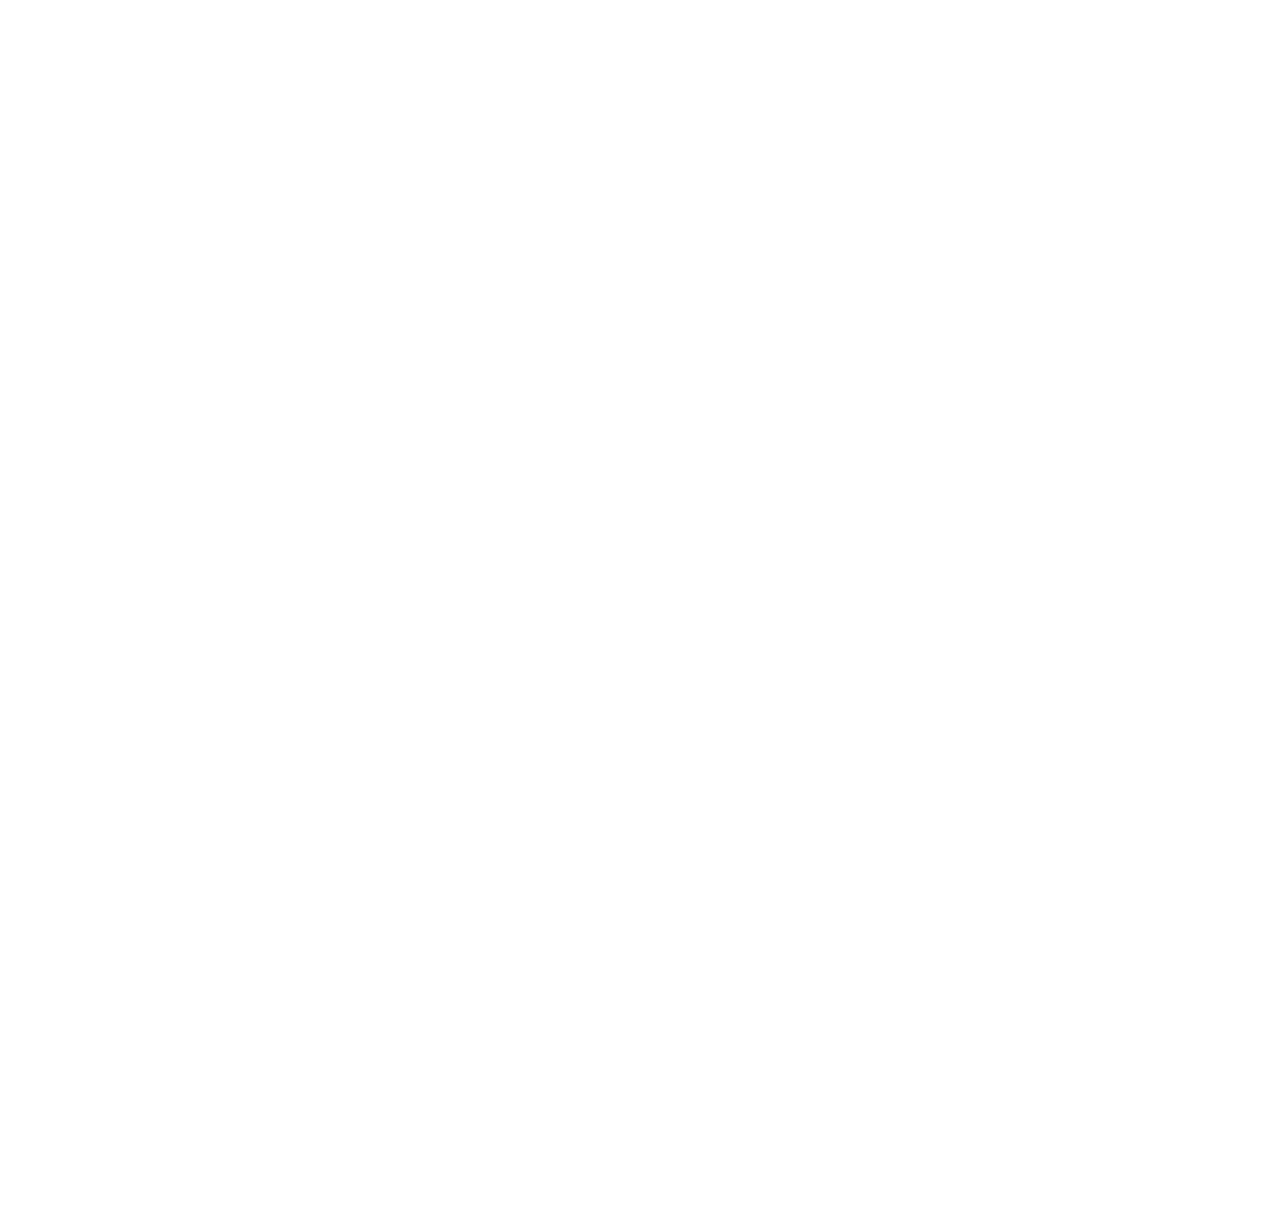
==== resume.html @ 85ef948e "set the main resume container up" ====
<html lang="en">
<head>
  <meta charset="UTF-8">
  <meta name="viewport" content="width=device-width, initial-scale=1.0">
  <title>Resume</title>
  <link rel="stylesheet" href="resume-style.css">
</head>
<body>
  <div class="main-container">
    <div class="resume-container">
      <div class="header">

      </div>
      <div class="skills-container">

      
        <div class="skills-info-1">

        </div>
        <div class="skills-info-2">

        </div>
        
      </div>
    </div>

  </div>
</body>
</html>
---- resume-style.css ----
.main-container{
  display: flex;
  justify-content: center;
  width: 100%;
  height: 100%;
}

.resume-container{
  display: grid;
  grid-template-columns: 100%;
  grid-template-rows: 20% 80%;
  width: 900;
  height: 1200;
  
}

.header{
  width: auto;
  height: 100%;
}

.skills-container{
  display: grid;
  grid-template-columns: 1fr 1fr;
}
.skills-info-1{
  display: grid;
  width: auto;
  height: auto;
}

.skills-info-2{
  display: grid;
  width: auto;
  height: auto;
}
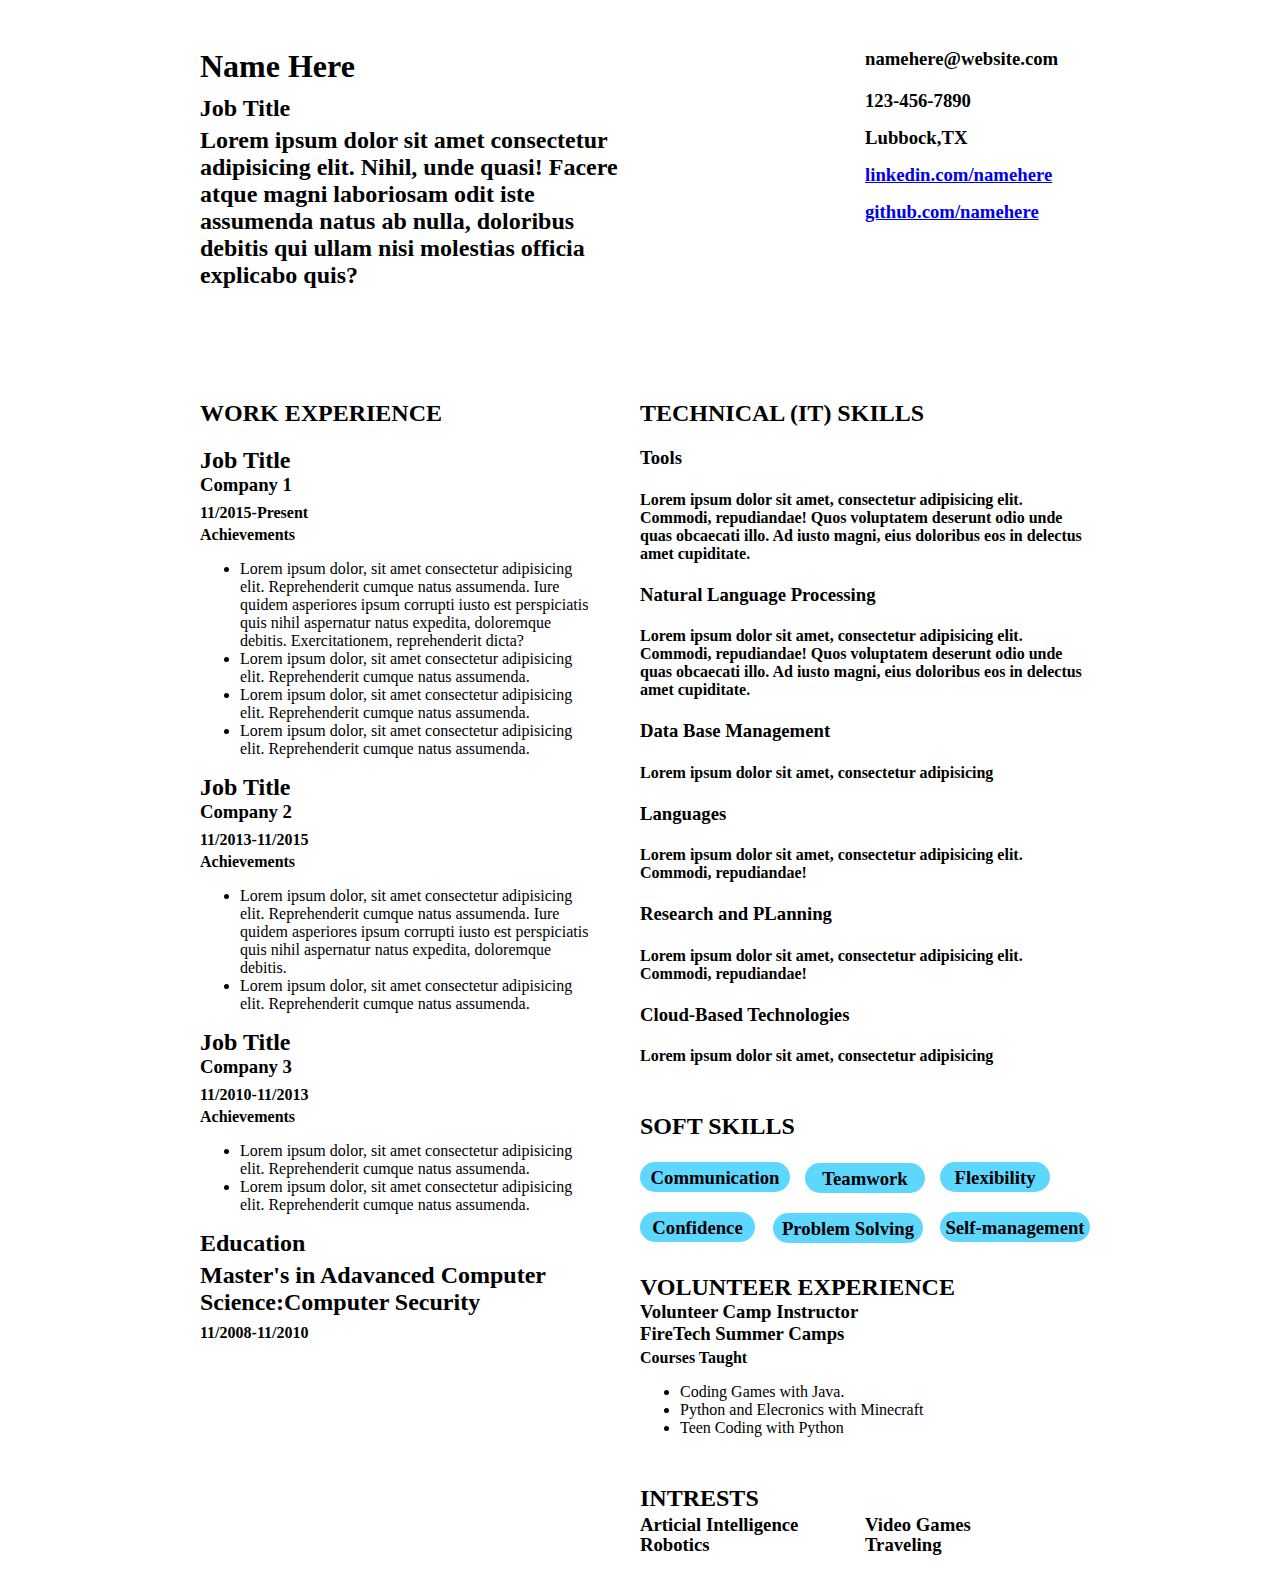
==== commit 474c7bdc: "Finished unstyled resume and added contact" ====
--- a/resume.html
+++ b/resume.html
@@ -9,15 +9,98 @@
   <div class="main-container">
     <div class="resume-container">
       <div class="header">
-
+        <h1 class="Name">Name Here</h1>
+        <h2 class="Job-Title">Job Title</h2>
+        <h2 class="Summary"> Lorem ipsum dolor sit amet consectetur adipisicing elit. Nihil, unde quasi! Facere atque magni laboriosam odit iste assumenda natus ab nulla, doloribus debitis qui ullam nisi molestias officia explicabo quis? </h2>
+        <h3 class="email">namehere@website.com</h3>
+        <h3 class="Phone">123-456-7890</h3>
+        <h3 class="City">Lubbock,TX</h3>
+        <h3 class="Linkedin"> <a href="linkedin.com">linkedin.com/namehere</a> </h3>
+        <h3 class="github"> <a href="github.com">github.com/namehere</a></h3>
       </div>
       <div class="skills-container">
 
       
         <div class="skills-info-1">
+          <h2>WORK EXPERIENCE</h2>
+          <h2 class="Job_Title">Job Title</h2>
+          <h3 class="Company">Company 1</h3>
+          <h4 class="Date">11/2015-Present</h4>
+          <h4 class="Achievements">Achievements</h4>
+          <ul>
+            <li>Lorem ipsum dolor, sit amet consectetur adipisicing elit. Reprehenderit cumque natus assumenda. Iure quidem asperiores ipsum corrupti iusto est perspiciatis quis nihil aspernatur natus expedita, doloremque debitis. Exercitationem, reprehenderit dicta?</li>
+            <li>Lorem ipsum dolor, sit amet consectetur adipisicing elit. Reprehenderit cumque natus assumenda.</li>
+            <li>Lorem ipsum dolor, sit amet consectetur adipisicing elit. Reprehenderit cumque natus assumenda.</li>
+            <li>Lorem ipsum dolor, sit amet consectetur adipisicing elit. Reprehenderit cumque natus assumenda.</li>
+          </ul>
+          <h2 class="Job_Title">Job Title</h2>
+          <h3 class="Company">Company 2</h3>
+          <h4 class="Date">11/2013-11/2015</h4>
+          <h4 class="Achievements">Achievements</h4>
+          <ul>
+            <li>Lorem ipsum dolor, sit amet consectetur adipisicing elit. Reprehenderit cumque natus assumenda. Iure quidem asperiores ipsum corrupti iusto est perspiciatis quis nihil aspernatur natus expedita, doloremque debitis.</li>
+            <li>Lorem ipsum dolor, sit amet consectetur adipisicing elit. Reprehenderit cumque natus assumenda.</li>
+          </ul>
+          <h2 class="Job_Title">Job Title</h2>
+          <h3 class="Company">Company 3</h3>
+          <h4 class="Date">11/2010-11/2013</h4>
+          <h4 class="Achievements">Achievements</h4>
+          <ul>
+            <li>Lorem ipsum dolor, sit amet consectetur adipisicing elit. Reprehenderit cumque natus assumenda.</li>
+            <li>Lorem ipsum dolor, sit amet consectetur adipisicing elit. Reprehenderit cumque natus assumenda.</li>
+          </ul>
+          <h2 class="Job_Title">Education</h2>
+          <h2 class="Degree">Master's in Adavanced Computer Science:Computer Security</h2>
+          <h4 class="Date">11/2008-11/2010</h4>
 
         </div>
         <div class="skills-info-2">
+          <div class="tech-skills">
+            <h2>TECHNICAL (IT) SKILLS</h2>
+            <h3 class="IT_skills">Tools</h3>
+            <h4 class="programs">Lorem ipsum dolor sit amet, consectetur adipisicing elit. Commodi, repudiandae! Quos voluptatem deserunt odio unde quas obcaecati illo. Ad iusto magni, eius doloribus eos in delectus amet cupiditate.</h4>
+            <h3 class="IT_skills">Natural Language Processing</h3>
+            <h4 class="programs">Lorem ipsum dolor sit amet, consectetur adipisicing elit. Commodi, repudiandae! Quos voluptatem deserunt odio unde quas obcaecati illo. Ad iusto magni, eius doloribus eos in delectus amet cupiditate.</h4>
+            <h3 class="IT_skills">Data Base Management</h3>
+            <h4 class="programs">Lorem ipsum dolor sit amet, consectetur adipisicing</h4>
+            <h3 class="IT_skills">Languages</h3>
+            <h4 class="programs">Lorem ipsum dolor sit amet, consectetur adipisicing elit. Commodi, repudiandae!</h4>
+            <h3 class="IT_skills">Research and PLanning</h3>
+            <h4 class="programs">Lorem ipsum dolor sit amet, consectetur adipisicing elit. Commodi, repudiandae!</h4>
+            <h3 class="IT_skills">Cloud-Based Technologies</h3>
+            <h4 class="programs">Lorem ipsum dolor sit amet, consectetur adipisicing</h4>
+
+          </div>
+
+          <div class="other-skills">
+            <h2 class="os0">SOFT SKILLS</h2>
+            <h3 class="ost1">Communication</h3>      
+            <h3 class="ost2">Teamwork</h3>
+            <h3 class="ost3">Flexibility</h3>
+            <h3 class="ost4">Confidence</h3>
+            <h3 class="ost5">Problem Solving</h3>
+            <h3 class="ost6">Self-management</h3>
+           
+
+          </div>
+          <div class="volunteer">
+            <h2 class="volunteer1">VOLUNTEER EXPERIENCE</h2>
+            <h3 class="instuctor">Volunteer Camp Instructor</h3>
+            <h3 class="Company">FireTech Summer Camps</h3>
+            <h4 class="Achievements">Courses Taught</h4>
+            <ul>
+              <li>Coding Games with Java.</li>
+              <li>Python and Elecronics with Minecraft</li>
+              <li>Teen Coding with Python</li>
+            </ul>
+          </div>
+          <div class="intrests">
+            <h2 class="intrests1">INTRESTS</h2>
+            <h3 class="intrests2">Articial Intelligence</h3>
+            <h3 class="intrests3">Video Games</h3>
+            <h3 class="intrests4">Robotics</h3>
+            <h3 class="intrests5">Traveling</h3>
+          </div>
 
         </div>
         
--- a/resume-style.css
+++ b/resume-style.css
@@ -2,35 +2,278 @@
   display: flex;
   justify-content: center;
   width: 100%;
-  height: 100%;
+  height: auto;
+  
 }
 
 .resume-container{
   display: grid;
   grid-template-columns: 100%;
-  grid-template-rows: 20% 80%;
+  grid-template-rows: 15% 85%;
   width: 900;
-  height: 1200;
+  height: 1550;
+  margin: 10px;
+  
   
 }
 
 .header{
-  width: auto;
-  height: 100%;
+  display: grid;
+  width: auto;
+  height: 20%;
+  grid-template-columns: 55% 20% 25%;
+  grid-template-rows: 1fr 1fr 1fr 1fr 1fr 1fr 1fr;
+  
+ 
+  
+  
+}
+.Name{
+  grid-row-start: 2;
+  grid-row-end: 3;
+  grid-column-start: 1;
+  grid-column-end: 2;
+  margin: 30 60 5 10;
+}
+.Job-Title{
+  grid-row-start: 3;
+  grid-row-end: 4;
+  grid-column-start: 1;
+  grid-column-end: 2;
+  margin: 5 60 5 9.8;
+}
+.Summary{
+  grid-row-start: 4;
+  grid-row-end: 7;
+  grid-column-start: 1;
+  grid-column-end: 2;
+  margin: 0 60 5 10;
+}
+.email{
+  grid-row-start: 2;
+  grid-row-end: 3;
+  grid-column-start: 3;
+  grid-column-end: 4;
+  margin: 30 60 0 0;
+}
+.Phone{
+  grid-row-start: 3;
+  grid-row-end: 4;
+  grid-column-start: 3;
+  grid-column-end: 4;
+  margin: 0 60 0 0;
+}
+.City{
+  grid-row-start: 4;
+  grid-row-end: 5;
+  grid-column-start: 3;
+  grid-column-end: 4;
+  margin: 0 60 0 0;
+}
+.Linkedin{
+  grid-row-start:5 ;
+  grid-row-end: 6;
+  grid-column-start: 3;
+  grid-column-end: 4;
+  margin: 15 60 0 0;
+}
+.github{
+  grid-row-start: 6;
+  grid-row-end: 7;
+  grid-column-start:3;
+  grid-column-end: 4;
+  margin: 15 60 0 0;
 }
 
 .skills-container{
   display: grid;
-  grid-template-columns: 1fr 1fr;
+  grid-template-columns: 50% 50%;
+  width: auto;
+  height: 80%;
+  
+  
 }
 .skills-info-1{
-  display: grid;
+  
   width: auto;
   height: auto;
+  margin: 130 50 0 10;
+  border: 20 50 30 2;
+  
+}
+.Job_Title{
+  margin: 0;
+}
+.Company{
+  margin: 0;
+}
+.Date{
+  margin: 8 0 0 0;
+}
+.Achievements{
+  margin: 4 0 0 0;
+}
+.Degree{
+  margin: 5 0 0 0;
 }
 
 .skills-info-2{
   display: grid;
+  grid-template-rows: 55% 15% 20% 10%;
   width: auto;
   height: auto;
+  margin: 130 10 0 0;
+  
+}
+
+.other-skills{
+  display: grid;
+  grid-template-columns: 150px 150px 150px;
+  grid-template-rows: 50px 50px 50px;
+  margin: 50 0 0 0;
+  
+  
+  
+}
+.os0{
+  grid-row-start: 1;
+  grid-row-end: 2;
+  grid-column-start:1;
+  grid-column-end: 4;
+}
+.ost1{
+  display: flex;
+  justify-content: center;
+  grid-row-start: 2;
+  grid-row-end: 3;
+  grid-column-start:1;
+  grid-column-end: 2;
+  border-radius: 15px;
+  background-color: rgba(0, 191, 255, 0.63);
+  box-sizing: border-box;
+  width: 150px;
+  height: 30px;
+  padding: 5 0 0 0;
+  
+}
+.ost2{
+  display: flex;
+  justify-content: center;
+  grid-row-start: 2;
+  grid-row-end: 3;
+  grid-column-start:2;
+  grid-column-end: 3;
+  border-radius: 15px;
+  background-color: rgba(0, 191, 255, 0.63);
+  box-sizing: border-box;
+  width: 120px;
+  height: 30px;
+  padding: 5 0 0 0;
+  margin: 20 0 0 15;
+}
+.ost3{
+  display: flex;
+  justify-content: center;
+  grid-row-start: 2;
+  grid-row-end: 3;
+  grid-column-start:3;
+  grid-column-end: 4;
+  border-radius: 15px;
+  background-color: rgba(0, 191, 255, 0.63);
+  box-sizing: border-box;
+  width: 110px;
+  height: 30px;
+  padding: 5 0 0 0;
+}
+.ost4{
+  display: flex;
+  justify-content: center;
+  grid-row-start: 3;
+  grid-row-end: 4;
+  grid-column-start:1;
+  grid-column-end: 2;
+  border-radius: 15px;
+  background-color: rgba(0, 191, 255, 0.63);
+  box-sizing: border-box;
+  width: 115px;
+  height: 30px;
+  padding: 5 0 0 0;
+}
+.ost5{
+  display: flex;
+  justify-content: center;
+  grid-row-start: 3;
+  grid-row-end: 4;
+  grid-column-start:1;
+  grid-column-end: 3;
+  border-radius: 15px;
+  background-color: rgba(0, 191, 255, 0.63);
+  box-sizing: border-box;
+  width: 150px;
+  height: 30px;
+  padding: 5 0 0 0;
+  margin: 20 40 50 133;
+}
+.ost6{
+  display: flex;
+  justify-content: center;
+  grid-row-start: 3;
+  grid-row-end: 4;
+  grid-column-start:3;
+  grid-column-end: 4;
+  border-radius: 15px;
+  background-color: rgba(0, 191, 255, 0.63);
+  box-sizing: border-box;
+  width: 150px;
+  height: 30px;
+  padding: 5 0 0 0;
+}
+.volunteer{
+  margin: 50 0 0 0;
+}
+.volunteer1{
+  margin: 0;
+}
+.instuctor{
+  margin: 0;
+}
+.intrests{
+  display: grid;
+  grid-template-columns: 50% 50%;
+  grid-template-rows:  30px 20px 20px;
+
+
+}
+.intrests1{
+  grid-row-start: 1;
+  grid-row-end: 2;
+  grid-column-start: 1;
+  grid-column-end: 3;
+
+}
+.intrests2{
+  grid-row-start: 2;
+  grid-row-end: 3;
+  grid-column-start: 1;
+  grid-column-end: 2;
+}
+.intrests3{
+  grid-row-start: 2;
+  grid-row-end: 3;
+  grid-column-start: 2;
+  grid-column-end: 3;
+}
+.intrests4{
+  grid-row-start: 3;
+  grid-row-end: 4;
+  grid-column-start: 1;
+  grid-column-end: 2;
+}
+.intrests5{
+  grid-row-start: 3;
+  grid-row-end: 4;
+  grid-column-start: 2;
+  grid-column-end: 3;
+}
+
 }